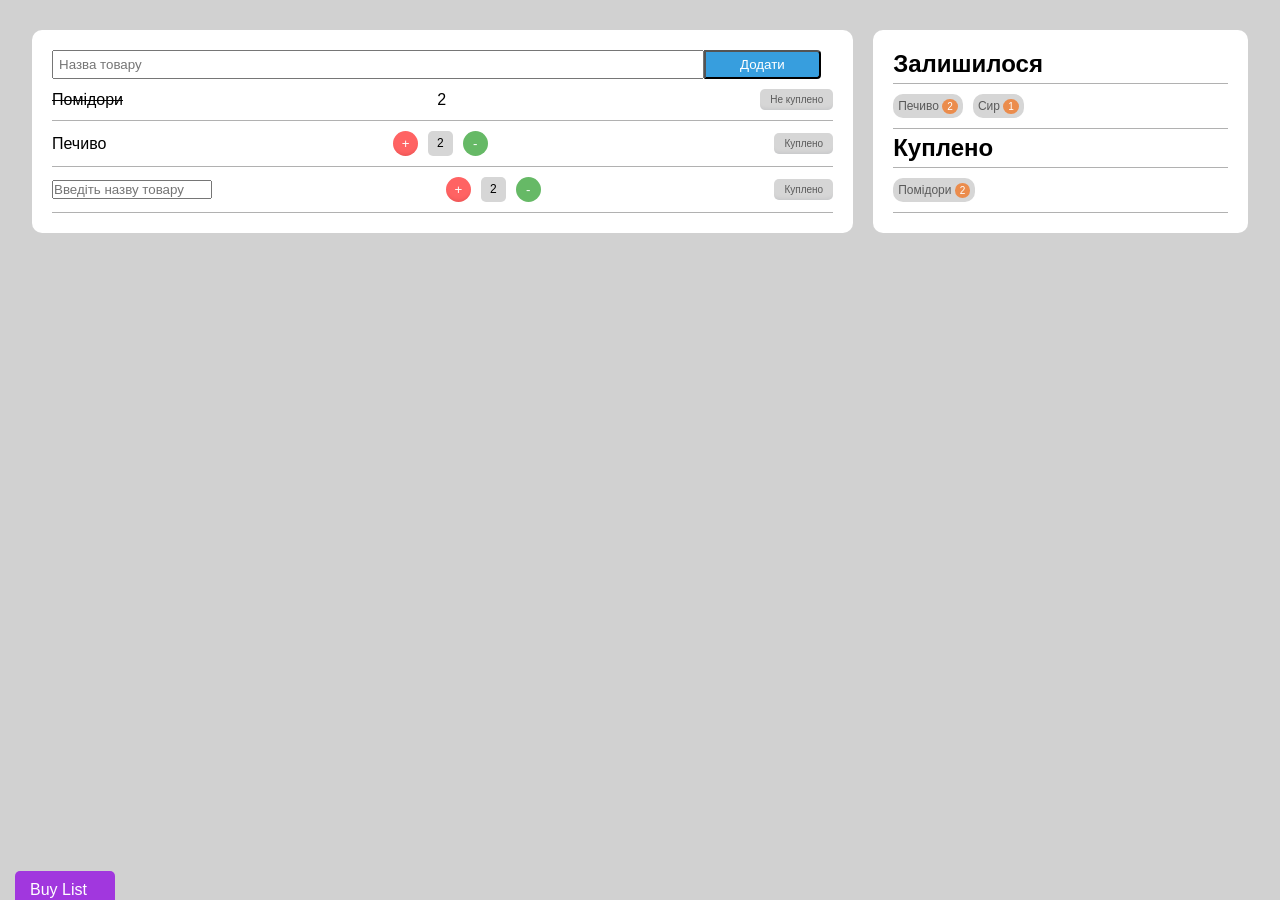
==== homework-1/index.html @ 95669c10 "add homework1" ====
<!doctype html>
<html lang="en">
  <head>
    <meta charset="UTF-8" />
    <meta name="viewport" content="width=device-width, initial-scale=1.0" />
    <link rel="stylesheet" href="css/style.css" />
    <title>Document</title>
  </head>
  <body>
    <div class="container">
      <div class="shopping-list">
        <form action="search">
          <input type="search" name="q" placeholder="Назва товару" />
          <button data-tooltip="tooltip" class="form__button" type="submit">
            Додати
          </button>
        </form>
        <div class="list-item">
          <p><s>Помідори</s></p>
          <div>2</div>
          <button data-tooltip="tooltip" class="item__button">
            Не куплено
          </button>
        </div>
        <div class="list-item">
          <p>Печиво</p>
          <div class="inner__button">
            <button data-tooltip="tooltip" class="button-red">+</button>
            <div class="">2</div>
            <button data-tooltip="tooltip" class="button-green">-</button>
          </div>
          <button data-tooltip="tooltip" class="item__button">Куплено</button>
        </div>
        <div class="list-item">
          <input
            type="text"
            id="item-input"
            placeholder="Введіть назву товару"
          />
          <div class="inner__button">
            <button data-tooltip="tooltip" class="button-red">+</button>
            <div>2</div>
            <button data-tooltip="tooltip" class="button-green">-</button>
          </div>
          <button data-tooltip="tooltip" class="item__button">Куплено</button>
        </div>
      </div>
      <div class="sidebar">
        <h2>Залишилося</h2>
        <div class="inner-item">
          <div>Печиво <span>2</span></div>
          <div>Сир <span>1</span></div>
        </div>
        <h2>Куплено</h2>
        <div class="inner-item">
          <div>Помідори <span>2</span></div>
        </div>
      </div>
    </div>
    <div class="badge">
      Buy List
      <p>
        Created by: <br />
        Anna Martazina
      </p>
    </div>
  </body>
</html>
---- homework-1/css/style.css ----
* {
	padding: 0;
	margin: 0;	
}
body {
	font-family: 'Arial', sans-serif;
	background-color: rgb(209, 209, 209);
	padding-top: 30px;
}
.container {
	width: 95%;
	display: flex;
	justify-content: space-around;
	box-sizing: border-box;
	margin: 0 auto;
	gap: 20px;
}
.shopping-list, .sidebar {
	background-color: white;
	padding: 20px;
	border-radius: 10px;
}
.shopping-list {
	width: 70%;
}
.sidebar {
	width: 30%;
}
form > input {
	width: 83.5%;
	padding: 5px;
}
.form__button {
	margin-left: -5px;	
	width: 15%;
	padding: 5px 0px;
	background-color: rgb(55, 158, 222);
	color: white;
	border-radius: 0 4px 4px 0;
	cursor: pointer;
}
.list-item {
	display: flex;
	justify-content: space-between;
	align-items: center;
	padding: 10px 0;
	border-bottom: 1px solid rgb(177, 177, 177);
}
.item__button {
	padding: 5px 10px;
	background-color: rgb(214, 214, 214);
	color: rgb(90, 90, 90);
	font-size: 10px;
	border: none;
	border-radius: 5px;
	box-shadow: 0px -5px 5px -5px rgba(0, 26, 47, 0.116) inset;
	cursor: pointer;
}
.inner__button > div {
	background-color: rgb(214, 214, 214);
	padding: 5px 9px;
	border-radius: 5px;
	font-size: 12px;
}
.inner__button {
	display: flex;
	gap: 10px;
}
.button-red {
	background-color: rgb(255, 99, 99);
	box-shadow: 0px -5px 5px -5px rgba(128, 0, 0, 0.274) inset;
	border: none;
	width: 25px;
	height: 25px;
	border-radius: 50%;
	color: white;
}
.button-green {
	background-color: rgb(102, 185, 102);
	border: none;
	width: 25px;
	height: 25px;
	border-radius: 50%;
	color: white;
}
.list-item > input {
	width: 20%;
}
.sidebar {
	display: flex;
	flex-direction: column;	
	justify-content: space-between;
}
.inner-item {
	display: flex;
	align-items: center;
	gap: 10px;
	padding: 10px 0;
	border-top: 1px solid rgb(177, 177, 177);
	border-bottom: 1px solid rgb(177, 177, 177);
}
.inner-item > div {
	padding: 5px;
	background-color: rgb(214, 214, 214);
	color: rgb(90, 90, 90);
	border-radius: 10px;
	font-size: 12px;
}
.inner-item > div > span {
	background-color: rgb(235, 140, 76);
	color: white;
	padding: 2px 5px;
	border-radius: 50%;
	font-size: 10px;
}
@media (max-width: 600px) {
	.container {
		flex-wrap: wrap;
	}
	.shopping-list, .sidebar {
		width: 100%;
	}
}
.badge {
	position: fixed;
	bottom: -36px;
	left: 15px;		
	background-color: rgb(161, 55, 222);
	color: white;
	padding: 10px 15px;
	border-radius: 5px;
	box-shadow: 0px -5px 5px -5px rgba(0, 26, 47, 0.116) inset;
	transition: 0.5s;
}
.badge:hover {
	bottom: 0;
	background-color: palevioletred;
}
.badge p {
	font-size: 10px;
	margin-top: 5px;
}
button {
	position: relative;
}
button[data-tooltip]::after {
    content: attr(data-tooltip);
    position: absolute;
    bottom: calc(100% + 8px);
    left: 50%;
    z-index: 100;
	background-color: rgb(161, 55, 222);
    color: white;
    padding: 6px 12px;
    border-radius: 8px;
    font-size: 12px;
    white-space: nowrap;
    pointer-events: none;
    opacity: 0;
    visibility: hidden;
    transform-origin: bottom center; 
    transform: translateX(-50%) scale(0.5) translateY(10px); 
    transition: all 0.3s ease-in-out;
}

button[data-tooltip]:hover::after {
    opacity: 1;
    visibility: visible;
    transform: translateX(-50%) scale(1) translateY(0);
}
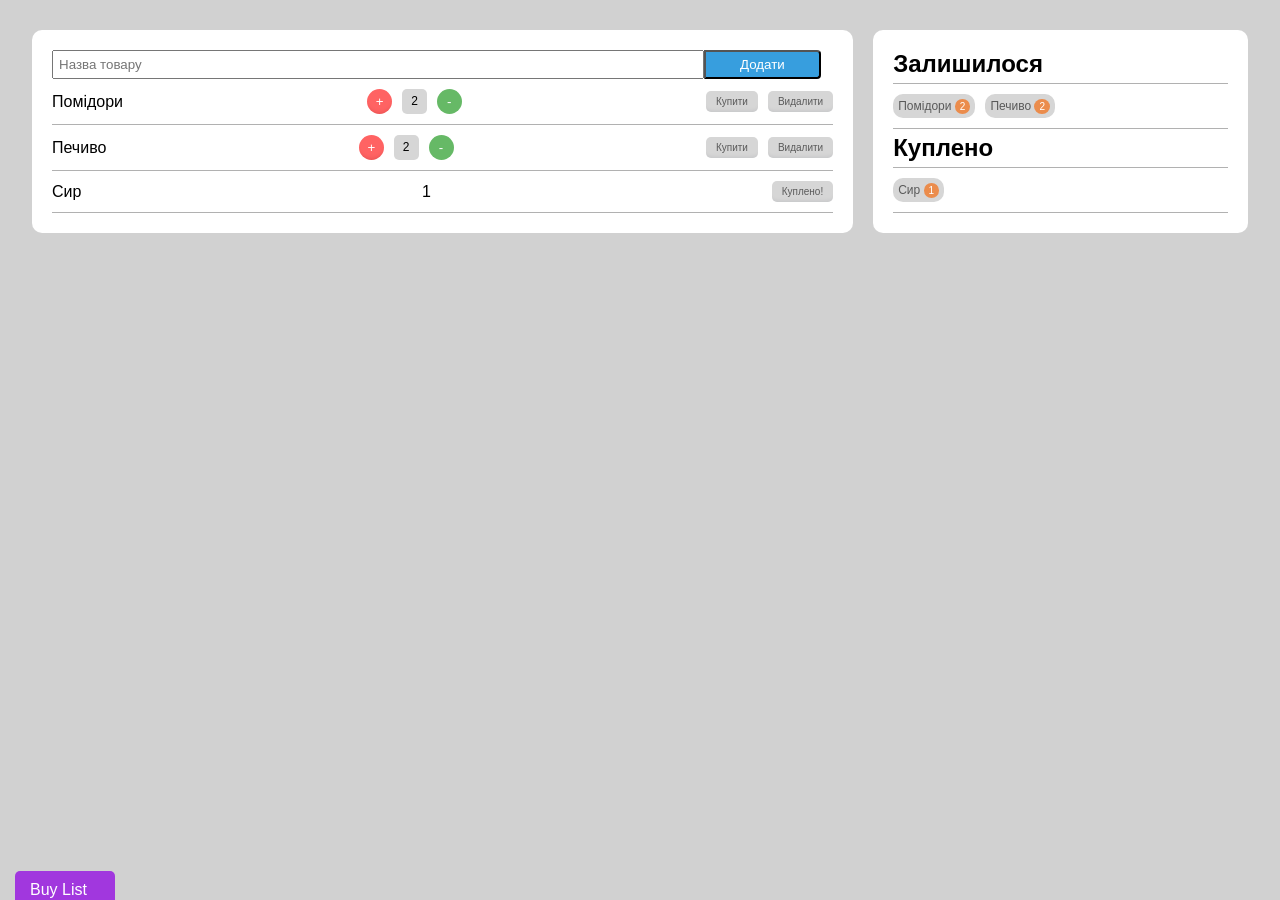
==== commit 0eb2b5d3: "додання всього у мейн" ====
--- a/homework-1/index.html
+++ b/homework-1/index.html
@@ -4,55 +4,66 @@
     <meta charset="UTF-8" />
     <meta name="viewport" content="width=device-width, initial-scale=1.0" />
     <link rel="stylesheet" href="css/style.css" />
-    <title>Document</title>
+    <title>Martazina Anna</title>
   </head>
   <body>
     <div class="container">
       <div class="shopping-list">
-        <form action="search">
-          <input type="search" name="q" placeholder="Назва товару" />
-          <button data-tooltip="tooltip" class="form__button" type="submit">
+        <form onsubmit="event.preventDefault()" action="search">
+          <input
+            id="addNewProduct"
+            type="search"
+            name="q"
+            placeholder="Назва товару"
+          />
+          <button
+            id="addButton"
+            data-tooltip="Знайти та додати товар"
+            class="form__button"
+            type="submit"
+          >
             Додати
           </button>
         </form>
         <div class="list-item">
-          <p><s>Помідори</s></p>
-          <div>2</div>
-          <button data-tooltip="tooltip" class="item__button">
-            Не куплено
-          </button>
+          <p class="product__name">Помідори</p>
+          <div><p class="count-product">2</p></div>
+          <button data-tooltip="tooltip" class="item__button">Купити</button>
         </div>
         <div class="list-item">
-          <p>Печиво</p>
+          <p class="product__name">Печиво</p>
           <div class="inner__button">
             <button data-tooltip="tooltip" class="button-red">+</button>
-            <div class="">2</div>
+            <div class=""><p class="count-product">2</p></div>
             <button data-tooltip="tooltip" class="button-green">-</button>
           </div>
-          <button data-tooltip="tooltip" class="item__button">Куплено</button>
+          <button data-tooltip="tooltip" class="item__button">Купити</button>
         </div>
         <div class="list-item">
-          <input
-            type="text"
-            id="item-input"
-            placeholder="Введіть назву товару"
-          />
+          <p class="product__name">Сир</p>
           <div class="inner__button">
             <button data-tooltip="tooltip" class="button-red">+</button>
-            <div>2</div>
+            <div><p class="count-product">2</p></div>
             <button data-tooltip="tooltip" class="button-green">-</button>
           </div>
-          <button data-tooltip="tooltip" class="item__button">Куплено</button>
+          <div class="inner__button">
+            <button data-tooltip="tooltip" class="item__button button-delete">
+              Видалити
+            </button>
+            <button data-tooltip="tooltip" class="item__button button-buy">
+              Купити
+            </button>
+          </div>
         </div>
       </div>
       <div class="sidebar">
         <h2>Залишилося</h2>
-        <div class="inner-item">
+        <div id="remaining" class="inner-item">
           <div>Печиво <span>2</span></div>
           <div>Сир <span>1</span></div>
         </div>
         <h2>Куплено</h2>
-        <div class="inner-item">
+        <div id="bought" class="inner-item">
           <div>Помідори <span>2</span></div>
         </div>
       </div>
@@ -64,5 +75,6 @@
         Anna Martazina
       </p>
     </div>
+    <script src="script.js"></script>
   </body>
 </html>
--- a/homework-1/css/style.css
+++ b/homework-1/css/style.css
@@ -94,6 +94,7 @@
 .inner-item {
 	display: flex;
 	align-items: center;
+	flex-wrap: wrap;
 	gap: 10px;
 	padding: 10px 0;
 	border-top: 1px solid rgb(177, 177, 177);
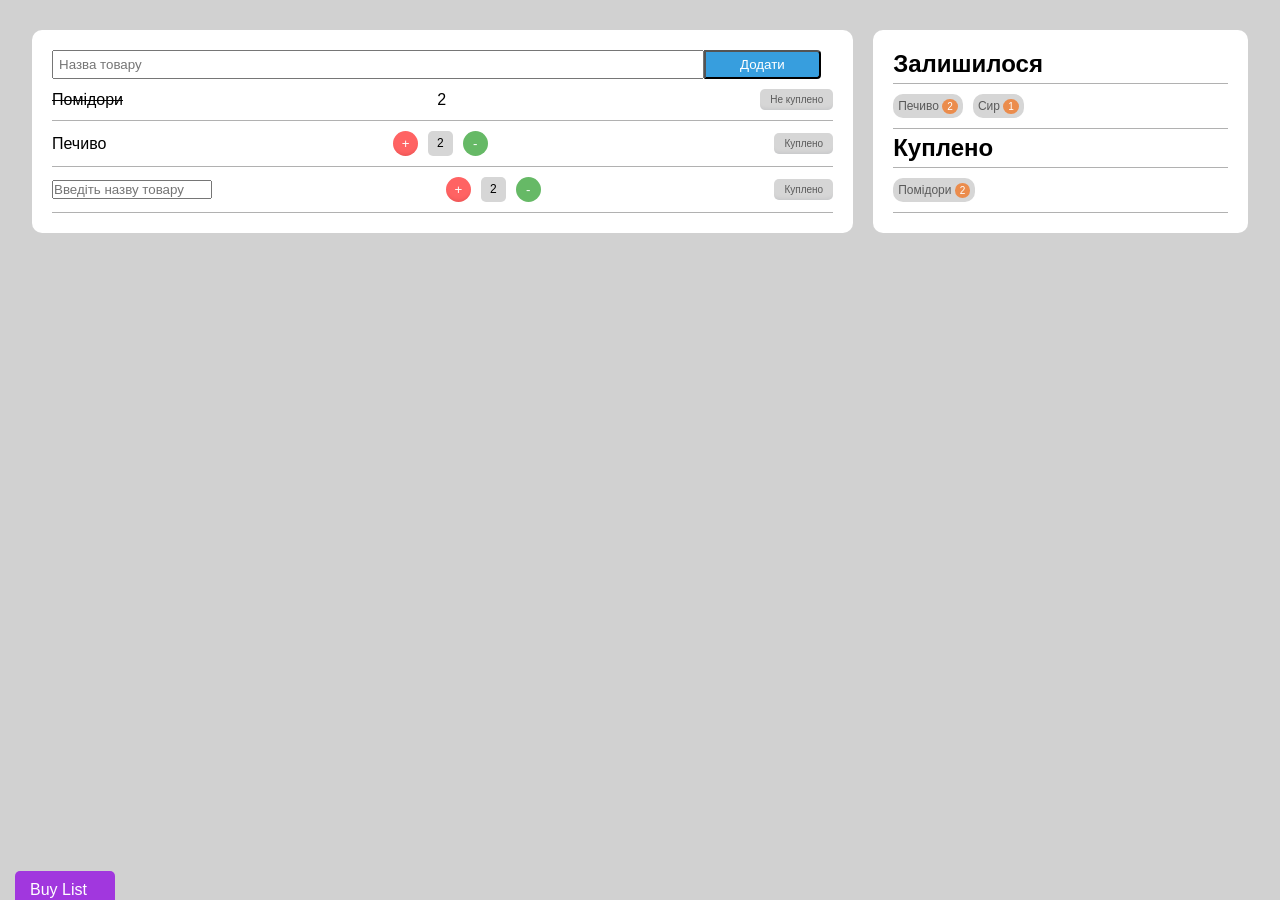
==== commit 68e1fa63: "Merge 7f10b8aa567af38b3b272dd83124ba279cf4e78f into 28e5337145240b2bb9f25458ebcf2fcd176de5f8" ====
--- a/homework-1/index.html
+++ b/homework-1/index.html
@@ -4,66 +4,55 @@
     <meta charset="UTF-8" />
     <meta name="viewport" content="width=device-width, initial-scale=1.0" />
     <link rel="stylesheet" href="css/style.css" />
-    <title>Martazina Anna</title>
+    <title>Document</title>
   </head>
   <body>
     <div class="container">
       <div class="shopping-list">
-        <form onsubmit="event.preventDefault()" action="search">
-          <input
-            id="addNewProduct"
-            type="search"
-            name="q"
-            placeholder="Назва товару"
-          />
-          <button
-            id="addButton"
-            data-tooltip="Знайти та додати товар"
-            class="form__button"
-            type="submit"
-          >
+        <form action="search">
+          <input type="search" name="q" placeholder="Назва товару" />
+          <button data-tooltip="tooltip" class="form__button" type="submit">
             Додати
           </button>
         </form>
         <div class="list-item">
-          <p class="product__name">Помідори</p>
-          <div><p class="count-product">2</p></div>
-          <button data-tooltip="tooltip" class="item__button">Купити</button>
+          <p><s>Помідори</s></p>
+          <div>2</div>
+          <button data-tooltip="tooltip" class="item__button">
+            Не куплено
+          </button>
         </div>
         <div class="list-item">
-          <p class="product__name">Печиво</p>
+          <p>Печиво</p>
           <div class="inner__button">
             <button data-tooltip="tooltip" class="button-red">+</button>
-            <div class=""><p class="count-product">2</p></div>
+            <div class="">2</div>
             <button data-tooltip="tooltip" class="button-green">-</button>
           </div>
-          <button data-tooltip="tooltip" class="item__button">Купити</button>
+          <button data-tooltip="tooltip" class="item__button">Куплено</button>
         </div>
         <div class="list-item">
-          <p class="product__name">Сир</p>
+          <input
+            type="text"
+            id="item-input"
+            placeholder="Введіть назву товару"
+          />
           <div class="inner__button">
             <button data-tooltip="tooltip" class="button-red">+</button>
-            <div><p class="count-product">2</p></div>
+            <div>2</div>
             <button data-tooltip="tooltip" class="button-green">-</button>
           </div>
-          <div class="inner__button">
-            <button data-tooltip="tooltip" class="item__button button-delete">
-              Видалити
-            </button>
-            <button data-tooltip="tooltip" class="item__button button-buy">
-              Купити
-            </button>
-          </div>
+          <button data-tooltip="tooltip" class="item__button">Куплено</button>
         </div>
       </div>
       <div class="sidebar">
         <h2>Залишилося</h2>
-        <div id="remaining" class="inner-item">
+        <div class="inner-item">
           <div>Печиво <span>2</span></div>
           <div>Сир <span>1</span></div>
         </div>
         <h2>Куплено</h2>
-        <div id="bought" class="inner-item">
+        <div class="inner-item">
           <div>Помідори <span>2</span></div>
         </div>
       </div>
@@ -75,6 +64,5 @@
         Anna Martazina
       </p>
     </div>
-    <script src="script.js"></script>
   </body>
 </html>
--- a/homework-1/css/style.css
+++ b/homework-1/css/style.css
@@ -94,7 +94,6 @@
 .inner-item {
 	display: flex;
 	align-items: center;
-	flex-wrap: wrap;
 	gap: 10px;
 	padding: 10px 0;
 	border-top: 1px solid rgb(177, 177, 177);
